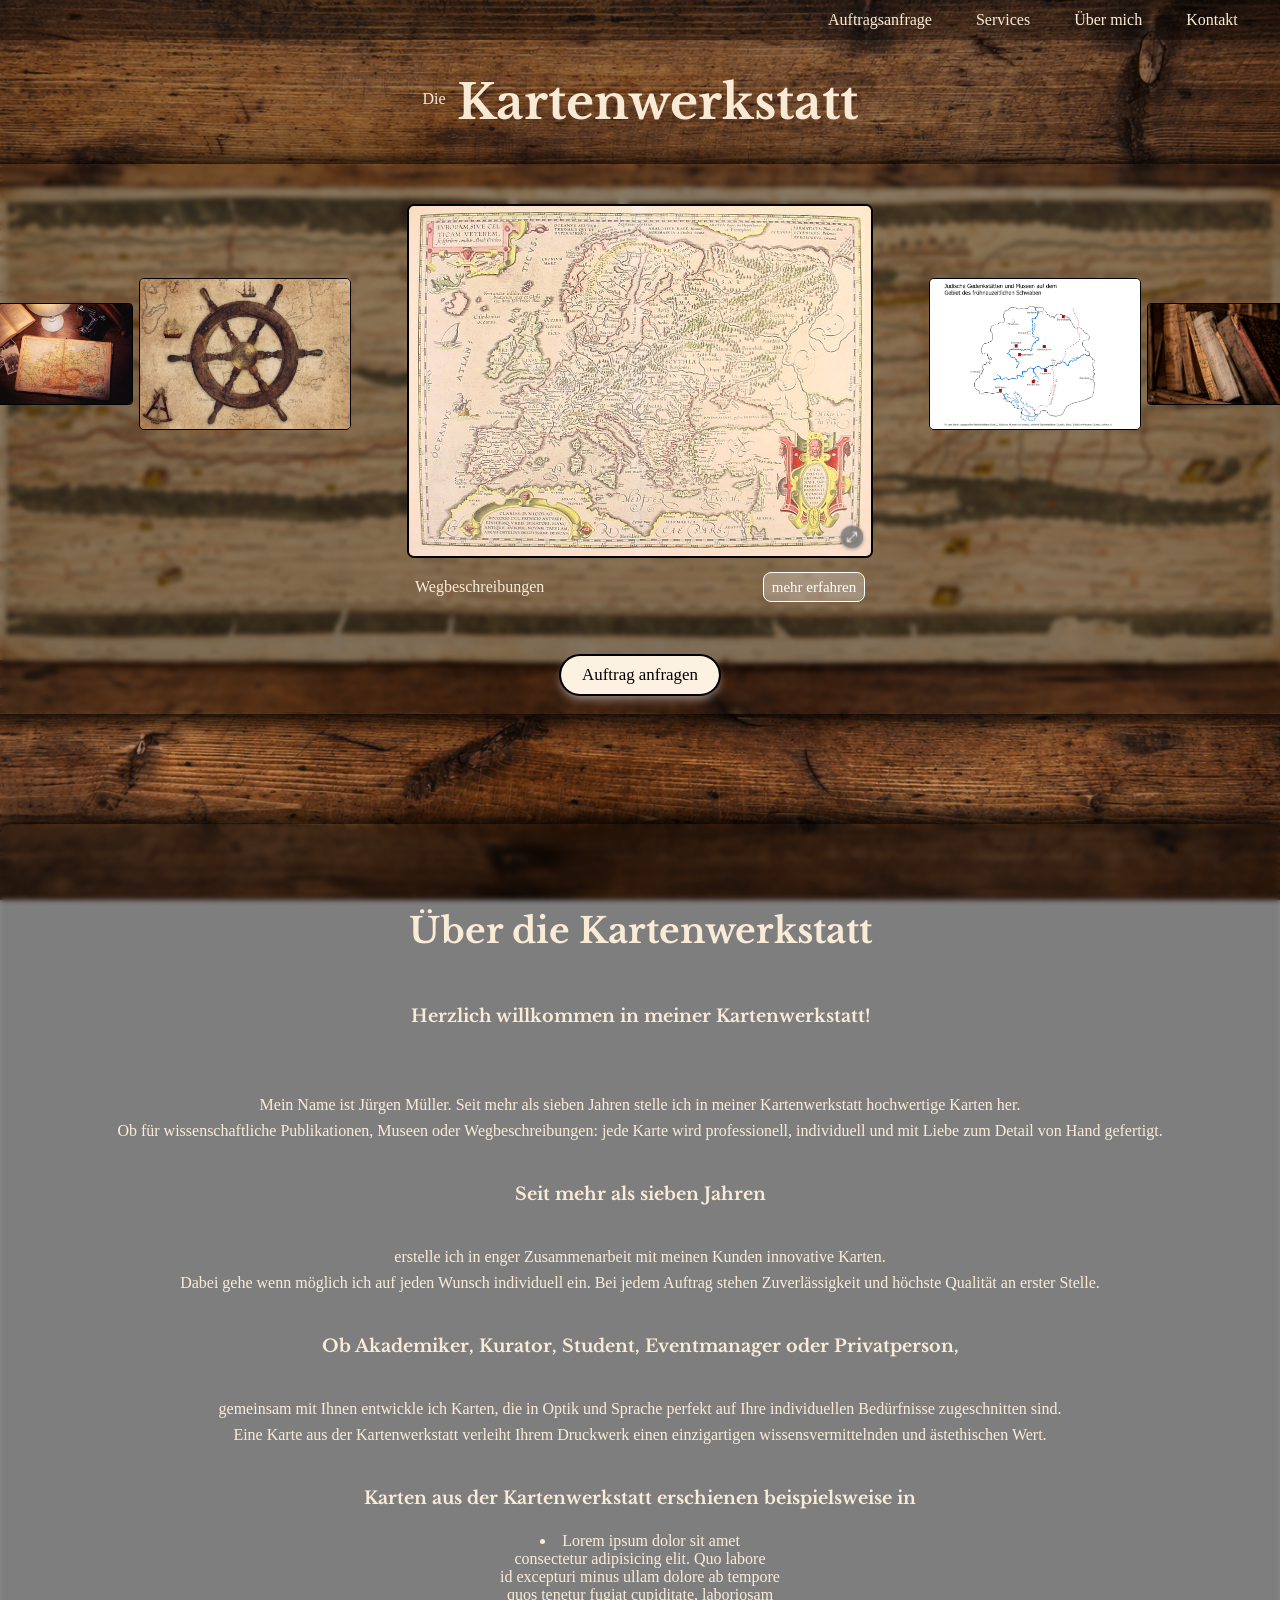
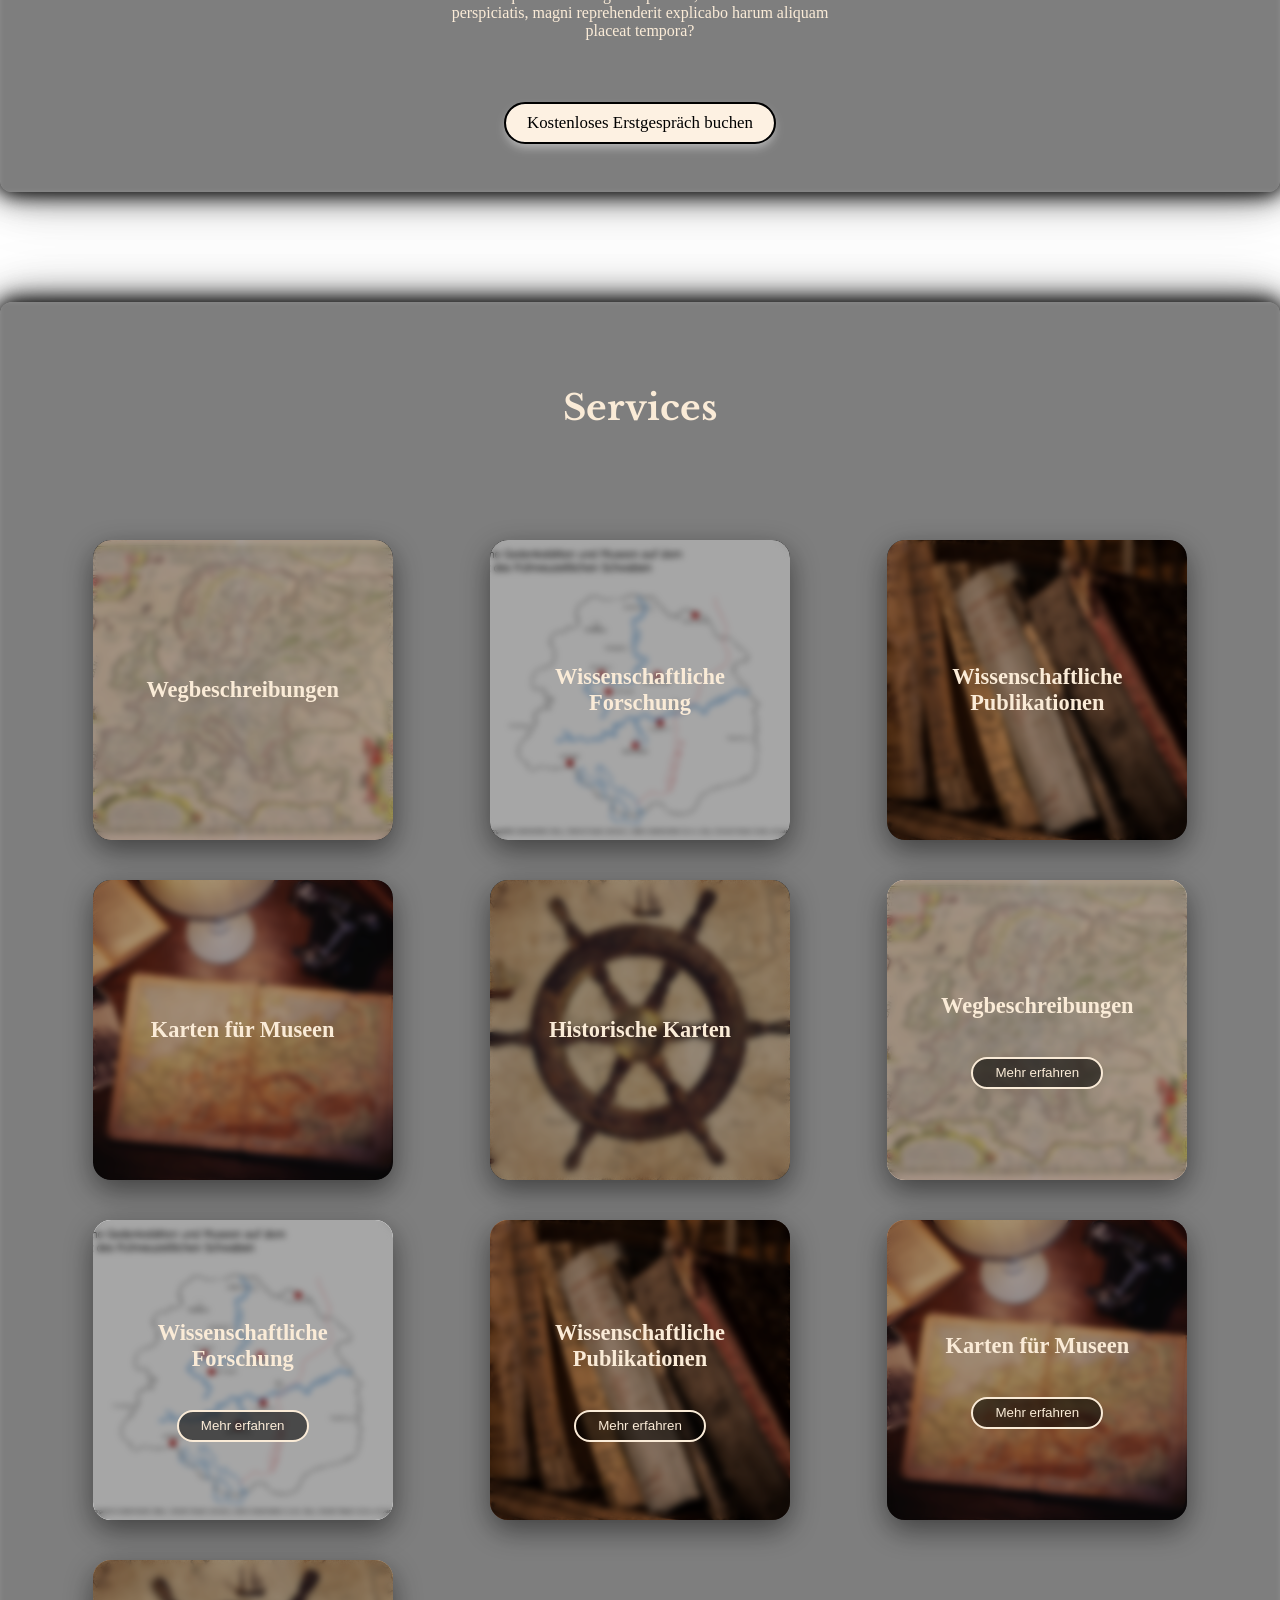
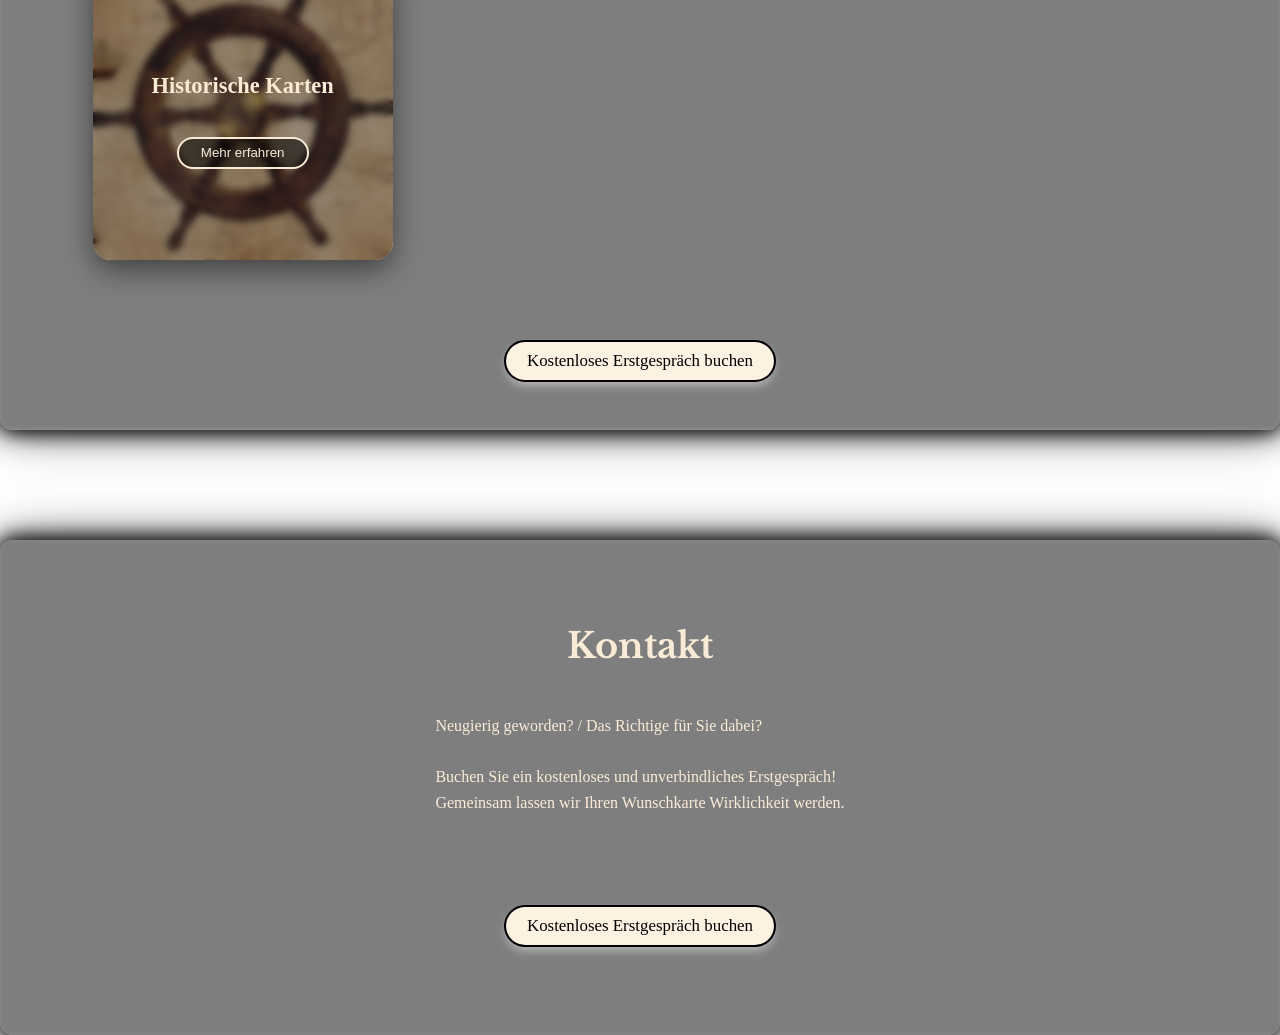
==== index.html @ a689673c "initial commit" ====
<!DOCTYPE html>
<html lang="en">

<head>
    <meta charset="UTF-8">
    <meta name="viewport" content="width=device-width, initial-scale=1.0">
    <title>Die Kartenwerkstatt</title>

    <link rel="stylesheet" href="style.css">
    <link rel="stylesheet" href="css_files/success_alert.css">
    <link rel="stylesheet" href="css_files/carousel.css">
    <link rel="stylesheet" href="css_files/img-fullscreen.css">
    <link rel="stylesheet" href="css_files/form.css">
    <link rel="stylesheet" href="css_files/about-me.css">
    <link rel="stylesheet" href="css_files/services.css">
    <link rel="stylesheet" href="css_files/contact.css">
    <link rel="stylesheet" href="css_files/general-styles.css">
    <script src="script.js" defer></script>
    <script src="js-files/form.js" defer></script>
    <script src="js-files/include.js" defer></script>
    <script src="js-files/carousel.js" defer></script>

</head>

<body>
    <nav id="navBar" class="main-nav">
        <ul class="nav-list">
            <li class="nav-item"><a onclick="showForm()" href="#">Auftragsanfrage</a></li>
            <li class="nav-item"><a href="#">Services</a></li>
            <li class="nav-item"><a href="#">Über mich</a></li>
            <li class="nav-item"><a href="#">Kontakt</a></li>
        </ul>
    </nav>

    <div class="header-div">
        <div class="die-div">
            Die
        </div>
        <h1>Kartenwerkstatt</h1>
    </div>

    <div class="carousel">
        <div class="carousel-slide-outer">
            <div class="carousel-shadow-layer"></div>
            <div class="carousel-slide-btn-div">
                <button class="carousel-btn left" aria-label="Vorheriger Slide">
                    <svg width="24" height="24" viewBox="0 0 24 24" fill="none" xmlns="http://www.w3.org/2000/svg">
                        <path d="M15 18L9 12L15 6" stroke="currentColor" stroke-width="2" stroke-linecap="round"
                            stroke-linejoin="round" />
                    </svg>
                </button>
                <div class="carousel-slide-small">
                    <img class="carousel-slide-small-img-outer" src="" alt="">
                </div>
                <div class="carousel-slide-small">
                    <img class="carousel-slide-small-img-inner" src="" alt="">
                </div>
                <div class="carousel-slide">
                    <div id="slideImgDiv" class="image-div">
                        <button onclick="loadFullscreen()" class="carousel-btn zoom-btn">
                            <svg width="22" height="22" viewBox="0 0 24 24" fill="none"
                                xmlns="http://www.w3.org/2000/svg">
                                <!-- Pfeil oben rechts -->
                                <path d="M14 3h7v7M21 3l-8 8" stroke="currentColor" stroke-width="2"
                                    stroke-linecap="round" stroke-linejoin="round" />

                                <!-- Pfeil unten links -->
                                <path d="M10 21H3v-7M3 21l8-8" stroke="currentColor" stroke-width="2"
                                    stroke-linecap="round" stroke-linejoin="round" />
                            </svg>
                        </button>
                        <img class="slide-img" src="img/karten_imgs/wegbeschreibungen.jpg" alt="">
                    </div>
                    <div class="slide-txt-div">
                        <p class="slide-txt">Karten für wissenschaftliche Publikationen</p>
                        <button class="slide-txt-btn">mehr erfahren</button>
                    </div>

                </div>
                <div class="carousel-slide-small">
                    <img class="carousel-slide-small-img-inner" src="" alt="">
                </div>
                <div class="carousel-slide-small">
                    <img class="carousel-slide-small-img-outer" src="" alt="">
                </div>
                <button class="carousel-btn right" aria-label="Nächster Slide">
                    <svg width="24" height="24" viewBox="0 0 24 24" fill="none" xmlns="http://www.w3.org/2000/svg">
                        <path d="M9 6L15 12L9 18" stroke="currentColor" stroke-width="2" stroke-linecap="round"
                            stroke-linejoin="round" />
                    </svg>
                </button>
            </div>
            <button onclick="showForm()" class="cta-btn cta-btn-carousel">Auftrag anfragen</button>
        </div>

        <div class="carousel-slide-outer d-none">
            <div class="carousel-slide d-none">
                <div class="image-div">
                    <img class="slide-img" src="" alt="">
                </div>
                <p class="slide-txt">Karten für wissenschaftliche Publikationen</p>
            </div>
        </div>

        <div class="carousel-slide-outer d-none">
            <div class="carousel-slide d-none">
                <div class="image-div">
                    <img class="slide-img" src="" alt="">
                </div>
                <p class="slide-txt">Karten für wissenschaftliche Publikationen</p>
            </div>
        </div>

    </div>



    <div id="fullscreemImgDivOuter" class="fullscreen-img-div-outer d-none">

        <div class="fullscreen-img-div-inner">
            <button onclick="closeFullscreen()" class="carousel-btn close-btn" aria-label="Vollansicht schließen">
                <svg width="20" height="20" viewBox="0 0 24 24" fill="none" xmlns="http://www.w3.org/2000/svg">
                    <path d="M6 6L18 18" stroke="currentColor" stroke-width="2" stroke-linecap="round"
                        stroke-linejoin="round" />
                    <path d="M18 6L6 18" stroke="currentColor" stroke-width="2" stroke-linecap="round"
                        stroke-linejoin="round" />
                </svg>
            </button>
            <img id="fulscreenImg" class="fullscreen-img" src="" alt="">
        </div>
    </div>






    <!-- FORMULAR MODAL -->
    <div itemid="formOverlay" class="form-overlay" id="formOverlay" aria-hidden="true">
        <div id="formModal" class="form-modal" role="dialog" aria-modal="true">
            <!-- FORM -->
            <div id="formContent" class="form-content">
                <button onclick="hideForm()" class="form-close" aria-label="Formular schließen">×</button>

                <h2>Kostenloses Erstgespräch</h2>
                <p>Beschreiben Sie kurz Ihr Projekt – ich melde mich zeitnah.</p>

                <!-- <form https://formspree.io/f/mbdgwwwo" method="POST"> -->
                <form id="contactForm" action="https://formspree.io/f/mbdgwwwo" method="POST">

                    <!-- Formspree Meta -->
                    <input type="hidden" name="_subject" value="Neue Anfrage – Kartenprojekt">
                    <input type="hidden" name="_template" value="table">
                    <input type="hidden" name="_gotcha" style="display:none">
                    <!-- Success Formular wen das Übermitteln der Daten geklappt hat -->
                    <input type="hidden" value="https://deinedomain.de/danke.html">

                    <fieldset class="form-group">
                        <legend>Die Karte soll...</legend>

                        <label class="check-option">
                            <input type="checkbox" name="kartenart[]" value="Für Druckwerk">
                            <span class="custom-check"></span>
                            in einem Druckwerk erscheinen
                        </label>

                        <label class="check-option">
                            <input type="checkbox" name="kartenart[]" value="Für Online">
                            <span class="custom-check"></span>
                            digital veröffentlicht werden
                        </label>
                    </fieldset>

                    <fieldset class="form-group">
                        <legend>Benötigte Kartenelemente</legend>

                        <label class="check-option">
                            <input type="checkbox" name="benötigte_kartenelemente[]" value="Legende">
                            <span class="custom-check"></span>
                            Legende
                        </label>

                        <label class="check-option">
                            <input type="checkbox" name="benötigte_kartenelemente[]" value="Nordpfeil">
                            <span class="custom-check"></span>
                            Nordpfeil
                        </label>

                        <label class="check-option">
                            <input type="checkbox" name="benötigte_kartenelemente[]" value="Kaßstab">
                            <span class="custom-check"></span>
                            Maßstab
                        </label>

                        <label class="check-option">
                            <input type="checkbox" name="benötigte_kartenelemente[]" value="Beschriftung">
                            <span class="custom-check"></span>
                            Beschriftung
                        </label>

                        <div class="check-with-input">
                            <input type="checkbox" id="sonstiges" name="benötigte_kartenelemente[]" value="sonstiges">

                            <label for="sonstiges" class="check-option">
                                <span class="custom-check"></span>
                                etwas Anderes
                            </label>

                            <div class="conditional-input">
                                <input class="input" type="text" name="sonstiges_details"
                                    placeholder="Bitte beschreiben Sie Ihre Anforderungen…">
                            </div>
                        </div>

                    </fieldset>

                    <div class="input-group">
                        <label for="message">Projektbeschreibung</label>
                        <textarea id="message" class="txtArea" name="projektbeschreibung" rows="4"
                            placeholder="Beschreiben Sie Ihr Projekt kurz, aber präzise..."></textarea>
                    </div>

                    <div class="name-area">
                        <div class="input-group">
                            <label for="name">Name</label>
                            <input type="text" id="name" name="name" required>
                        </div>

                        <div class="input-group">
                            <label for="email">E-Mail</label>
                            <input type="email" id="email" name="email" required>
                        </div>
                    </div>


                    <div class="form-cta-div">
                        <button id="submitBtn" type="submit" class="cta-btn form-cta-btn">Anfrage senden</button>
                    </div>
                </form>
            </div>

            <!-- Success Alert -->
            <div id="successDiv" class="form-success d-none" aria-live="polite">
                <h3>Vielen Dank!</h3>
                <p class="success-alert-p">Ihre Anfrage wurde erfolgreich versendet. Ich melde mich zeitnah bei Ihnen.
                </p>
                <button onclick="closeSuccessAlert()" class="service-btn success-alert-service-btn">Schließen</button>
            </div>

            <!-- Duplcation Submit Alert -->
            <div id="duplicateConfirmOuter" class="form-alert-outer d-none">
                <div id="duplicateConfirm" class="form-success form-alert" role="dialog" aria-modal="true">
                    <p class="success-alert-p">Diese Anfrage wurde bereits gesendet. Wirklich erneut senden?</p>
                    <div class="alert-btn-div">
                        <button class="service-btn" id="confirmYes">Ja</button>
                        <button class="service-btn" id="confirmNo">Abbrechen</button>
                    </div>
                </div>
            </div>
        </div>
    </div>









    <!-- über mich -->
    <div id="aboutMe"></div>



    <!-- Services -->
    <div id="services"></div>



    <!-- Kontakt -->
    <div id="contact"></div>







</body>

</html>
---- style.css ----
@import url('https://fonts.googleapis.com/css2?family=Libre+Baskerville:ital,wght@0,400..700;1,400..700&display=swap');


body {
    /* font-family: "Libre Baskerville"; */
    /*display: flex;
    flex-direction: column;
    align-items: center;
    justify-content: center;*/
    height: 100vh;
    padding-top: 40px;
    /* Wegen der Navbar */
    background-image: url('img/bgr_img.png');
    background-repeat: no-repeat;
    background-size: cover;
    background-position: center 26%;
    background-attachment: fixed;
    /* Damit das Hintergrundbild nicht mitscrollt 
    /*font-family: 'zabars', Arial, Helvetica, sans-serif;*/
    /* Zabars ist die Wunschschrift; falls diese nicht geladen werden kann, wird Arial geladen; falls auch das nicht klappt, wird Helvetica geladen; und falls auch das nicht klappt, wird einfach eine Sreifenloe Schrift genommen*/
    margin: 0;
    /* Der Body hat immer eine standart-margin von 8px oder so. Deshalb muss man nochmal extra die margin auf 0 setzen. */

    /* backdrop-filter: blur(1px) brightness(0.7); */
}




h1 {
    font-family: "Libre Baskerville";
    font-size: 3em;
}

h2 {
    font-family: "Libre Baskerville";
    font-size: 2.2em;
}

h4 {
    font-family: "Libre Baskerville";
    font-size: 1.1em;
    /* margin-left: 100px; */
}

p {
    line-height: 1.6em;
}




.main-nav a {
    all: unset;
    cursor: pointer;
    display: inline-block;
    padding: 4px 12px;

    white-space: nowrap;

    border: 2px solid transparent;
    border-radius: 100px;
    transition:
        border-color 0.25s ease,
        background-color 0.25s ease,
        transform 0.15s ease;
}

.main-nav a:focus-visible {
    outline: 2px solid currentColor;
    outline-offset: 4px;
}

.main-nav {
    margin: 0;
    padding: 0;
    height: 40px;
    background-color: rgba(0, 0, 0, 0.51);

    position: fixed;
    z-index: 1000 !important;
    width: 100vw;
    top: 0;

    display: flex;
    justify-content: flex-end;
    align-items: center;
    transition: background-color 0.3s ease, backdrop-filter 0.3s ease, box-shadow 0.3s ease;
    /* padding-right: 16px; */
}

.main-nav ul {
    list-style: none;
    /* Punkte weg */
    margin: 0;
    /* padding: 0; */
}

.main-nav li {
    margin: 0;
    padding: 0;
}

.nav-list {
    position: absolute;
    right: 0px;
    display: flex;
    justify-content: space-around;
    align-items: center;
    width: 50vw;
    /*background-color: antiquewhite;*/
    color: antiquewhite;
    height: 38px;
    width: 420px;
    gap: 16px;
    padding-right: 46px;
    /* Damit die nav list nicht am rechten Rand hängt oder gar darüber hinausläuft */
}

.nav-item {
    /*width: 100px;*/
    display: flex;
    justify-content: center;
    align-items: center;
    height: 24px;
    /*  border-radius: 100px;
    border: 2px solid #00000000; */
}

/*
.nav-item:hover {
    border: 2px solid antiquewhite;
    cursor: pointer;
}*/

.main-nav a:hover {
    border-color: antiquewhite;
    background-color: #1a1a1a66;
    /* transform: translateY(-1px);*/
}

/* Zustand wenn gescrollt */
.scrolled {
    background-color: rgba(0, 0, 0, 0.8);
    /* undurchsichtig */
    backdrop-filter: blur(10px);
    box-shadow: 0 10px 25px rgba(0, 0, 0, 0.5);
}



.header-div {
    display: flex;
    justify-content: center;
    align-items: center;
    /*background-color: rgba(0, 0, 0, 0.31); */
    color: antiquewhite;

    background: linear-gradient(to bottom,
            rgba(0, 0, 0, 0.31) calc(100% - 24px),
            rgba(0, 0, 0, 0));
}

.die-div {
    margin-right: 11px;
    margin-bottom: 7px;
}
---- css_files/success_alert.css ----
[hidden] {
    display: none !important;
}

.form-success {
    position: absolute;
    display: flex;
    flex-direction: column;
    align-items: center;
    background: rgba(0, 0, 0, 0.85);
    color: antiquewhite;
    padding: 40px;
    max-width: 480px;
    width: 90%;
    border-radius: 16px;
    box-shadow: 0 20px 60px rgba(0, 0, 0, 0.8);
    overflow-y: auto;
    overflow-x: hidden;
    max-height: 80vh;
    z-index: 50000 !important;
    bottom: 40vh;
}

.success-alert-p {
    text-align: center;
}

.form-content,
.form-success {
    transition: opacity 0.3s ease;
}

.success-alert-service-btn {
     color: antiquewhite;
    border: 2px solid antiquewhite;
}

.success-alert-service-btn:hover {
    color: #fbf5ec !important;
    border: 2px solid #fbf5ec;
    outline: 1px solid rgba(255, 255, 255, 0.5);  /* Dies macht eine zweite äußere Border um die innere Border herum */
    outline-offset: 2px; /* Das offset sorgt fafür, dass zwischen der inneren Border und der äußeren Border ein Abstand von in diesem Fall 2 pixeln ist */
}

.form-alert {
    background: rgb(241 27 27);
}

.alert-btn-div {
    width: 100%;
    margin-top: 40px;
    display: flex;
    justify-content: space-around;
    align-items: center;
}

.form-alert-outer {
    position: absolute;
    z-index: 10000 !important;
    top: 0;
    bottom: 0;
    left: 0;
    right: 0;
    /* background-color: brown; */
    background-color: rgba(0, 0, 0, 0.85);
    display: flex;
    justify-content: center;
    align-items: center;
}
---- css_files/carousel.css ----
.carousel {
    display: flex;
    justify-content: center;
    flex-direction: column;
    align-items: center;
}

.carousel-slide-outer {
    /* background-color: #e0dcd8; */
    /* background-color: rgba(224, 220, 216, 0.6); */
    /* background-color: rgba(0, 0, 0, 0.35); */
    /*backdrop-filter: blur(2.5px) brightness(0.9); */
    border-radius: 16px;
    /* height: 390px;
    width: 400px; */
    height: 550px;
    /*width: 850px;*/
    width: 1400px;
    display: flex;
    justify-content: space-around;
    align-items: center;
    flex-direction: column;

    border-radius: 12px;
    position: relative; /* Weil der carousel-shadow-layer sonst alles durcheinander wirft */ 


}



.carousel-shadow-layer {
    position: absolute;
    inset: 0;
    border-radius: 12px;
  /*  pointer-events: none;  */ 
    background-color: rgba(0, 0, 0, 0.35);
    backdrop-filter: blur(2.5px) brightness(0.9);
     height: 550px;
    /*width: 850px;*/
    width: 1400px;

    box-shadow:
        /*    0px 0px 19px rgba(0, 0, 0, 0.95),  /* oder 0.35 */
        /*   0px 0px 30px rgba(0, 0, 0, 0.15); */

        0px 0px 19px rgba(0, 0, 0, 1),
        0px 0px 30px rgba(0, 0, 0, 0.75),
        0px 0px 50px rgba(0, 0, 0, 0.35),
        0px 0px 70px rgba(0, 0, 0, 0.15);

    transition:
        box-shadow 0.35s ease,
        transform 0.2s ease;
}

/*.carousel-slide-outer:hover { */ 
.carousel-shadow-layer:hover {
    box-shadow:
        /*  0px 0px 19px rgba(0, 0, 0, 1),
        0px 0px 30px rgba(0, 0, 0, 0.75),
        0px 0px 50px rgba(0, 0, 0, 0.35);  */

        0px 0px 19px rgba(0, 0, 0, 1),
        0px 0px 26px rgba(0, 0, 0, 0.85),
        0px 0px 42px rgba(0, 0, 0, 0.55),
        0px 0px 70px rgba(0, 0, 0, 0.35);
}

.carousel-slide-btn-div {
    position: absolute;
    top: 40px;
    /* background-color: blueviolet; */
    min-height: 250px;
    /*width: 400px; 800px */
    width: 1400px;
    display: flex;
    justify-content: space-around;
    align-items: center;
}

.carousel-slide {
    /* background-color: aquamarine; */
    height: 300px;
    width: 700px;
    display: flex;
    flex-direction: column;
    align-items: center;
    border-radius: 10px;
}

.image-div {
    background-color: none;
    position: relative;
    /* 🔥 Das ist der entscheidende Punkt */
    display: inline-block;
    /* passt sich der Bildgröße an */
}

.slide-img {
    border: 2px solid black;
    border-radius: 7px;
    height: 350px;
    width: auto;
    display: block;
    /* um den fullscreen-button so platzieren zu können, dass er immer rechts unten sitzt, unabhängig von den maßen des bildes */
}

.slide-txt-div {
    width: 450px;
    display: flex;
    justify-content: space-between;
    align-items: center;

}

.slide-txt {
    /*  background-color: aqua; */
    display: display;
    color: antiquewhite;
}

.slide-txt-btn {
    all: unset;
    cursor: pointer;
    background-color: rgba(255, 255, 255, 0.28);
    color: white;
    width: 100px;
    height: 28px;
    border-radius: 8px;
    display: flex;
    justify-content: center;
    align-items: center;
    font-size: 15px;
    border: 0.3px solid white;

    transition:
        background-color 0.25s ease,
        /* outline 0.25s ease, */
        box-shadow 0.25s ease,
        transform 0.15s ease;
}

.slide-txt-btn:hover {
    outline: 0.5px solid white;
    background-color: rgba(248, 225, 225, 0.518);
}

.carousel-slide-small {
    height: 150px;
    width: 200px;
    /* background-color: grey; */
    display: flex;
    justify-content: center;
    align-items: center;
}

.carousel-slide-small-img-inner {
    height: 150px;
    width: 210px;
    border-radius: 5px;
    border: 1px solid black;
    /* width: auto;
    max-width: 210px; */
    object-fit: cover;
    /* contain: Bild belibt komplett sichtbar; cover: bild wird beschnitten */
}

.carousel-slide-small-img-outer {
    border-radius: 4px;
    border: 1px solid black;
    height: 100px;
    width: 144px;
    /* width: auto; */
    object-fit: cover;
}



.carousel-btn {
    /*
    all: unset;
    cursor: pointer;

    width: 40px;
    height: 40px;
    border-radius: 50%;

    display: flex;
    align-items: center;
    justify-content: center;

    color: antiquewhite;
    background-color: #1a1a1a66;

    transition:
        background-color 0.25s ease,
        transform 0.15s ease; */

    all: unset;
    cursor: pointer;

    width: 40px;
    height: 40px;

    display: flex;
    align-items: center;
    justify-content: center;

    border-radius: 50%;

    color: #f1ede7;
    /* leicht warmes Weiß */

    /* background-color: rgba(255, 255, 255, 0.18); */
    backdrop-filter: blur(2px);
    -webkit-backdrop-filter: blur(2px);

    border: 1px solid rgba(255, 255, 255, 0.35);

    box-shadow:
        0 2px 6px rgba(0, 0, 0, 0.25);

    transition:
        background-color 0.25s ease,
        box-shadow 0.25s ease,
        transform 0.15s ease;
}

.carousel-btn:hover {
    /*
    background-color: #1a1a1a99;
    transform: scale(1.05); */
    /* background-color: rgba(255, 255, 255, 0.28); */
    background-color: rgb(9 9 9 / 30%);
    box-shadow:
        0 4px 10px rgba(0, 0, 0, 0.35);
    transform: translateY(-1px);
}

.carousel-btn:active {
    /*transform: scale(0.95); */
    transform: translateY(0);
    box-shadow:
        0 2px 6px rgba(0, 0, 0, 0.25);
}

.cta-btn {
    all: unset;
    box-sizing: border-box;
    padding: 9px 21px;
    /*  height: 27px;
    width: 150px; */
    display: flex;
    justify-content: center;
    align-items: center;
    border-radius: 100px;
    font-size: 16.9px;
    /*  color: antiquewhite; */
    color: black;
    /*  background-color: rgba(0, 0, 0, 0.61); */
    background-color: rgba(253, 241, 226, 1);
    outline: 2px solid black;
    /*border: 2px solid transparent; */
    /*outline: 2px solid transparent; */
    box-shadow: 0 5.2px 10px rgba(255, 255, 255, 0.45);
    /* weißer Schatten unten um den btn herum */
    transition:
        background-color 0.45s ease,
        transform 0.15s ease,
        box-shadow 0.3s ease;

    position: absolute;
    /*bottom: 20px; */
    bottom: 50px;
}

.cta-btn:hover {
    cursor: pointer;
    outline: 2px solid antiquewhite;
    box-shadow: 0 9px 15px rgba(255, 255, 255, 0.95);
    /* stärkerer Weiß-Schein */
    /* background-color: #1a1a1a66; */
    background-color: rgba(26, 26, 26, 0.99);
    color: antiquewhite;
}

.cta-btn:disabled {
    cursor: not-allowed;
    pointer-events: none; /* Verhindert Hover & Klick */
    opacity: 0.6;         /* optional, damit er visuell deaktiviert wirkt */
    background-color: #ccc; /* optional, grauer Hintergrund */
    color: #666;            /* optional */
    box-shadow: none;       /* optional, um den Hover-Effekt zu neutralisieren */
}

.cta-btn-carousel {
    bottom: 20px;
}



/* --------Mobile Design--------- */

@media (max-width: 500px) {
    
}
---- css_files/img-fullscreen.css ----
.fullscreen-img-div-outer {
    position: absolute;
    top: 0px;
    bottom: 0px;
    left: 0px;
    right: 0px;
  /*  backdrop-filter: blur(4px) brightness(0.63);  */
     backdrop-filter: blur(8px) brightness(0.4);
    display: flex;
    justify-content: center;
    align-items: center;
}



.fullscreen-img-div-inner {
    position: absolute;
  /*  top: 10vh;
    bottom: 10vh; */
    width: auto;
    /*background-color: green;*/
    /*height: 80vh; */ 
    z-index: 1000 !important;
    /* min-width: 50vh; */
  /*  left: 5vw;
    right: 5vw; */
}

.fullscreen-img {
    height: 500px;
    width: auto;
}

.carousel-btn.zoom-btn {
    /*background-color: rgba(255, 255, 255, 0.22);*/
    /*background-color: rgb(117 117 117 / 89%);*/
    background-color: rgb(117 117 117 / 82%);
    transform: scale(0.56);
    /* damit kann man die größe des buttons dynamisch ändern */

    position: absolute;
    bottom: 0px;
    right: 0px;
}

.carousel-btn.zoom-btn:hover {
    background-color: rgb(85 85 85 / 89%);
}

.carousel-btn.close-btn {
    position: absolute;
    right: 5px;
    top: 6px;
    background-color: rgb(117 117 117 / 82%);
}

.carousel-btn.close-btn:hover {
    background-color: rgb(85 85 85 / 89%);
}
---- css_files/form.css ----
.form-overlay {
    position: fixed;
    inset: 0;
    background: rgba(0, 0, 0, 0.6);
    backdrop-filter: blur(6px);
    display: flex;
    justify-content: center;
    align-items: center;

    opacity: 0;
    pointer-events: none;
    /* opacity: 1;
    pointer-events: auto; */
    transition: opacity 0.3s ease;
    z-index: 9999;
}

.form-overlay.active {
    opacity: 1;
    pointer-events: auto;
}






.form-modal {
    background: rgba(0, 0, 0, 0.85);
    color: antiquewhite;
    padding: 40px;
    max-width: 480px;
    width: 90%;
    border-radius: 16px;
    box-shadow: 0 20px 60px rgba(0, 0, 0, 0.8);

    overflow-y: auto;
    /* vertikales Scrollen erlauben */
    overflow-x: hidden;
    /* horizontales Scrollen verhindern */
     max-height: 80vh;   /* <-- Da ohne Höhenbegrenzung kein Scrollen möglich ist */ 
}

.form-close {
    position: absolute;
    top: 16px;
    right: 16px;
    background: none;
    border: none;
    color: antiquewhite;
    font-size: 28px;
    cursor: pointer;
}




/* Scrollbar selbst (Breite) */
.form-modal::-webkit-scrollbar {
    width: 8px;          /* Breite der vertikalen Scrollbar */
    height: 8px;         /* Breite der horizontalen Scrollbar, falls nötig */
}

/* Scrollbar Track (Hintergrund) */
.form-modal::-webkit-scrollbar-track {
    background: rgba(255, 255, 255, 0.1); /* leicht transparent */
    border-radius: 4px;
}

/* Scrollbar Thumb (der bewegliche Balken) */
.form-modal::-webkit-scrollbar-thumb {
    background: rgba(255, 255, 255, 0.4); /* weißlich, leicht transparent */
    border-radius: 4px;
    transition: background 0.2s ease;
}

/* Hover-Effekt auf dem Thumb */
.form-modal::-webkit-scrollbar-thumb:hover {
    background: rgba(255, 255, 255, 0.7);
}





.form-group {
    border: none;
    padding: 0;
    margin-bottom: 32px;
    display: flex;
    justify-content: center;
    /* align-items: center; */
    flex-direction: column;
}

.form-group legend {
    font-size: 1.1rem;
    margin-bottom: 16px;
    color: antiquewhite;
}

/* Klickbare Zeile */
.check-option {
    display: flex;
    align-items: center;
    gap: 14px;
    margin-bottom: 12px;
    cursor: pointer;
    font-size: 1rem;
    color: antiquewhite;
    margin-left: 45px;
}

/* echtes Checkbox-Input verstecken */
.check-option input {
    display: none;
}

/* Kreis */
.custom-check {
    width: 18px;
    height: 18px;
    border-radius: 50%;
    border: 2px solid antiquewhite;
    position: relative;
    transition: all 0.2s ease;
}

/* Punkt bei Auswahl */
.check-option input:checked+.custom-check::after {
    content: "";
    position: absolute;
    inset: 4px;
    background: antiquewhite;
    border-radius: 50%;
}

/* Hover-Effekt */
.check-option:hover .custom-check {
    box-shadow: 0 0 0 4px rgba(255, 255, 255, 0.15);
}


.conditional-input {
    max-height: 0;
    overflow: hidden;
    margin-left: 70px;

    opacity: 0;
    transform: translateY(-6px);

    transition:
        max-height 0.35s ease,
        opacity 0.25s ease,
        transform 0.25s ease;
}


.check-with-input .conditional-input {
    max-height: 100px;
    overflow: hidden;
    opacity: 0;
    transition: all 0.3s ease;
}

/*.check-with-input input[type="checkbox"]:checked~.conditional-input {
    max-height: 100px;
    opacity: 1;
    /*margin-top: 10px;*/
/*
} */

.check-with-input input[type="checkbox"]:checked~.conditional-input {
    max-height: 120px;
    /* realistische Höhe */
    opacity: 1;
    transform: translateY(0);
}

.check-with-input input[type="checkbox"] {
    position: absolute;
    opacity: 0;
    pointer-events: none;
}

.check-option {
    display: inline-flex;
    align-items: center;
    gap: 12px;

    font-size: 1rem;
    color: antiquewhite;
    cursor: pointer;
}

.custom-check {
    width: 18px;
    height: 18px;
    border-radius: 50%;

    border: 2px solid antiquewhite;
    display: inline-flex;
    align-items: center;
    justify-content: center;

    transition: all 0.25s ease;
}


.check-with-input input[type="checkbox"]:checked+label .custom-check::after {
    /*background-color: antiquewhite;
  box-shadow: 0 0 0 4px rgba(250,235,215,0.25); */
    content: "";
    position: absolute;
    inset: 4px;
    background: antiquewhite;
    border-radius: 50%;
}

/*
.check-option:hover .custom-check {
  box-shadow: 0 0 0 3px rgba(250,235,215,0.15);
} */




.input {
    min-height: 22.5px;
    min-width: 250px;
    border-radius: 8px;
}

.txtArea {
    border-radius: 8px;
    /*min-width: 400px; */
    min-height: 100px;
}

/*
.name-area {
    display: flex;
    flex-direction: column;
} */

.name-area {
    display: flex;
    flex-direction: column; /* oder row, wenn nebeneinander */
    gap: 16px; /* Abstand zwischen den Feldern */
    margin-top: 30px;
}

.input-group {
    display: flex;
    flex-direction: column; /* Label über Input */
}

.input-group input {
    width: 100%; /* Input füllt die Gruppe */
    padding: 8px 12px;
    border-radius: 6px;
    border: 1px solid #ccc;
    box-sizing: border-box;
}

.input-group label {
    margin-bottom: 4px;
    font-weight: 500;
    color: antiquewhite; 
}

.input-group textarea {
    width: 100%;
    padding: 8px 12px;
    border-radius: 6px;
    border: 1px solid #ccc;
    /*background-color: rgba(255,255,255,0.05); /* leicht transparent */
   /* color: antiquewhite; */
    resize: vertical; /* Nutzer kann nur die Höhe ändern */
    box-sizing: border-box;
    font-family: inherit;
}



.form-cta-div {
    width: 100%;
    display: flex;
    justify-content: center;
    align-items: center;
    margin-top: 50px;
}

.form-cta-btn {
      position: static !important; /* um position: absolute zu überschreiben */
      background-color: white;
}
---- css_files/about-me.css ----
.about-div-outer {
    /* top: 0px;
    bottom: 0px;
    left: 0px;
    right: 0px; */
    /*height: 100vh; */
    margin-top: 110px;
 /*   padding-top: 12px; */
    /* width: 100vw; */
 /*   background-image: url('../img/bgr_img_table_blanco.jpeg');
    background-repeat: no-repeat;
    background-size: cover;
    background-position: center 26%;
    background-attachment: fixed;  */
    /* Damit das Hintergrundbild nicht mitscrollt */

   /* background-color: blue; */
}

.about-div-inner {
    min-height: 100vh;
    margin-top: 30px;
    padding-top: 55px;
    border-radius: 12px;
    background-color: rgba(0, 0, 0, 0.45);
    backdrop-filter: blur(2.5px) brightness(0.9);
    color: antiquewhite;
    display: flex;
    justify-content: center;
    flex-direction: column;
    align-items: center;

    box-shadow:
        /*    0px 0px 19px rgba(0, 0, 0, 0.95),  /* oder 0.35 */
        /*   0px 0px 30px rgba(0, 0, 0, 0.15); */

        0px 0px 19px rgba(0, 0, 0, 1),
        0px 0px 30px rgba(0, 0, 0, 0.75),
        0px 0px 50px rgba(0, 0, 0, 0.35),
        0px 0px 70px rgba(0, 0, 0, 0.15);
  /*  background-color: aquamarine; */

}

.about-div-inner-txt {
    display: flex;
    flex-direction: column;
    align-items: center;
    margin-bottom: 120px;  /* Damit der cta-button nicht zu nah von unten heranrückt */
   /* background-color: burlywood; */ /* Das ist mmmeeeeeeegaaaa gut */
}

.about-txt {
   /* margin-left: 140px; */
   text-align: center;
}

.about-div-txt {
    color: antiquewhite;
}
---- css_files/services.css ----
.services-div-inner-txt {
    margin-bottom: 90px;
}

.services {
    display: grid;
    grid-template-columns: repeat(auto-fit, minmax(300px, 1fr));
    gap: 40px;
    justify-items: center;
    padding: 80px 40px;
    width: 90vw;
}

/* Kachel */
.service-card {
    width: 300px;
    height: 300px;
    position: relative;
    border-radius: 18px;
    overflow: hidden;
    cursor: pointer;

    background-size: cover;
    background-position: center;
    background-repeat: no-repeat;

    background-color: rgba(0, 0, 0, 0.5);
    backdrop-filter: blur(6px);
    box-shadow: 0 10px 30px rgba(0, 0, 0, 0.5);

    transition: transform 0.3s ease, box-shadow 0.3s ease;
}

.service-card:hover {
    transform: translateY(-8px);
    box-shadow: 0 18px 50px rgba(0, 0, 0, 0.7);
}

/* Hover-Bild */
.service-card::before {
    content: "";
    position: absolute;
    inset: 0;
    background-size: cover;
    background-position: center;
    opacity: 0;
    transition: opacity 0.4s ease;
}

.service-card::before {
    background-image: var(--bg);
}

/* Overlay Text */
.service-overlay {
    position: absolute;
    inset: 0;
    z-index: 2;

    display: flex;
    flex-direction: column;
    justify-content: center;
    align-items: center;
    gap: 16px;

    color: antiquewhite;
    background: rgba(0, 0, 0, 0.35);
    backdrop-filter: blur(3px);

    transition: background 0.3s ease;
}

.service-card:hover .service-overlay {
    background: rgba(0, 0, 0, 0.55);
}

/* Text */
.service-overlay h3 {
    font-size: 1.4rem;
    text-align: center;
    padding: 0 16px;
}

/* Button */
.service-btn {
    padding: 10px 22px;
    border-radius: 100px;
    border: 2px solid antiquewhite;
    /*  background: transparent; */
    background-color: rgba(0, 0, 0, 0.56);

    color: antiquewhite;
    cursor: pointer;
    transition: all 0.3s ease;

    height: 32px;
    display: flex;
    justify-content: center;
    align-items: center;
}

.service-btn:hover {
  /*  background: antiquewhite; */
    /*color: black; */

    color: rgb(253, 241, 226);
    background-color: rgba(0, 0, 0, 0.76);
}










.service-card {
    width: 300px;
    height: 300px;
    perspective: 1000px;
    /* 3D-Tiefe für Flip */
    cursor: pointer;
    /* opacity: 0.6; /* Macht die Card leicht durchsichtig, wenn sie nicht gehovert wird */
    /* Entweder, die card hat eine opacity von ca. 0.6, oder sie har ein Hintergrundbild, dann besser keine opacity */
    transition: opacity 0.4s ease;

    transition: transform 0.3s ease, box-shadow 0.3s ease;
}

/* Voll sichtbar beim Hover */
.service-card:hover {
    opacity: 1;
    background-color: rgba(0, 0, 0, 0.7);
}

.card-inner {
    width: 100%;
    height: 100%;
    position: relative;
    transition: transform 0.8s cubic-bezier(0.4, 0.2, 0.2, 1);
    transform-style: preserve-3d;
    /* wichtig für 3D-Effekt */
}

.service-card:hover .card-inner {
    transform: rotateY(180deg);
    /* Flip um die Y-Achse */
}

/* Vorderseite */
.card-front,
.card-back {
    position: absolute;
    inset: 0;
    backface-visibility: hidden;
    /* Vorder-/Rückseite nicht durchscheinend */
    border-radius: 18px;
    overflow: hidden;
}

/* Vorderseite */
.card-front {
    background-color: rgba(0, 0, 0, 0.35);
    backdrop-filter: blur(6px);
    box-shadow: 0 10px 30px rgba(0, 0, 0, 0.5);
    display: flex;
    justify-content: center;
    align-items: center;

    /* Styling für das Background-Image der Vorderseite */
    background-size: cover;
    background-position: center;
}

/* Rückseite */
.card-back {
    transform: rotateY(180deg);
    /* Bild von hinten */
    background-size: cover;
    background-position: center;

    display: flex;
    justify-content: center;
    align-items: flex-end;
    padding-bottom: 10px;
}
---- css_files/contact.css ----
.contact-div-inner {
    min-height: 40vh;;
}

.contact-p {
    margin-bottom: 100px;
}

.contact-cta-btn {
    margin-bottom: 40px;
}
---- css_files/general-styles.css ----
.d-none {
    display: none !important;
}

.show-form-overlay {
    opacity: 1;
    pointer-events: auto;
}
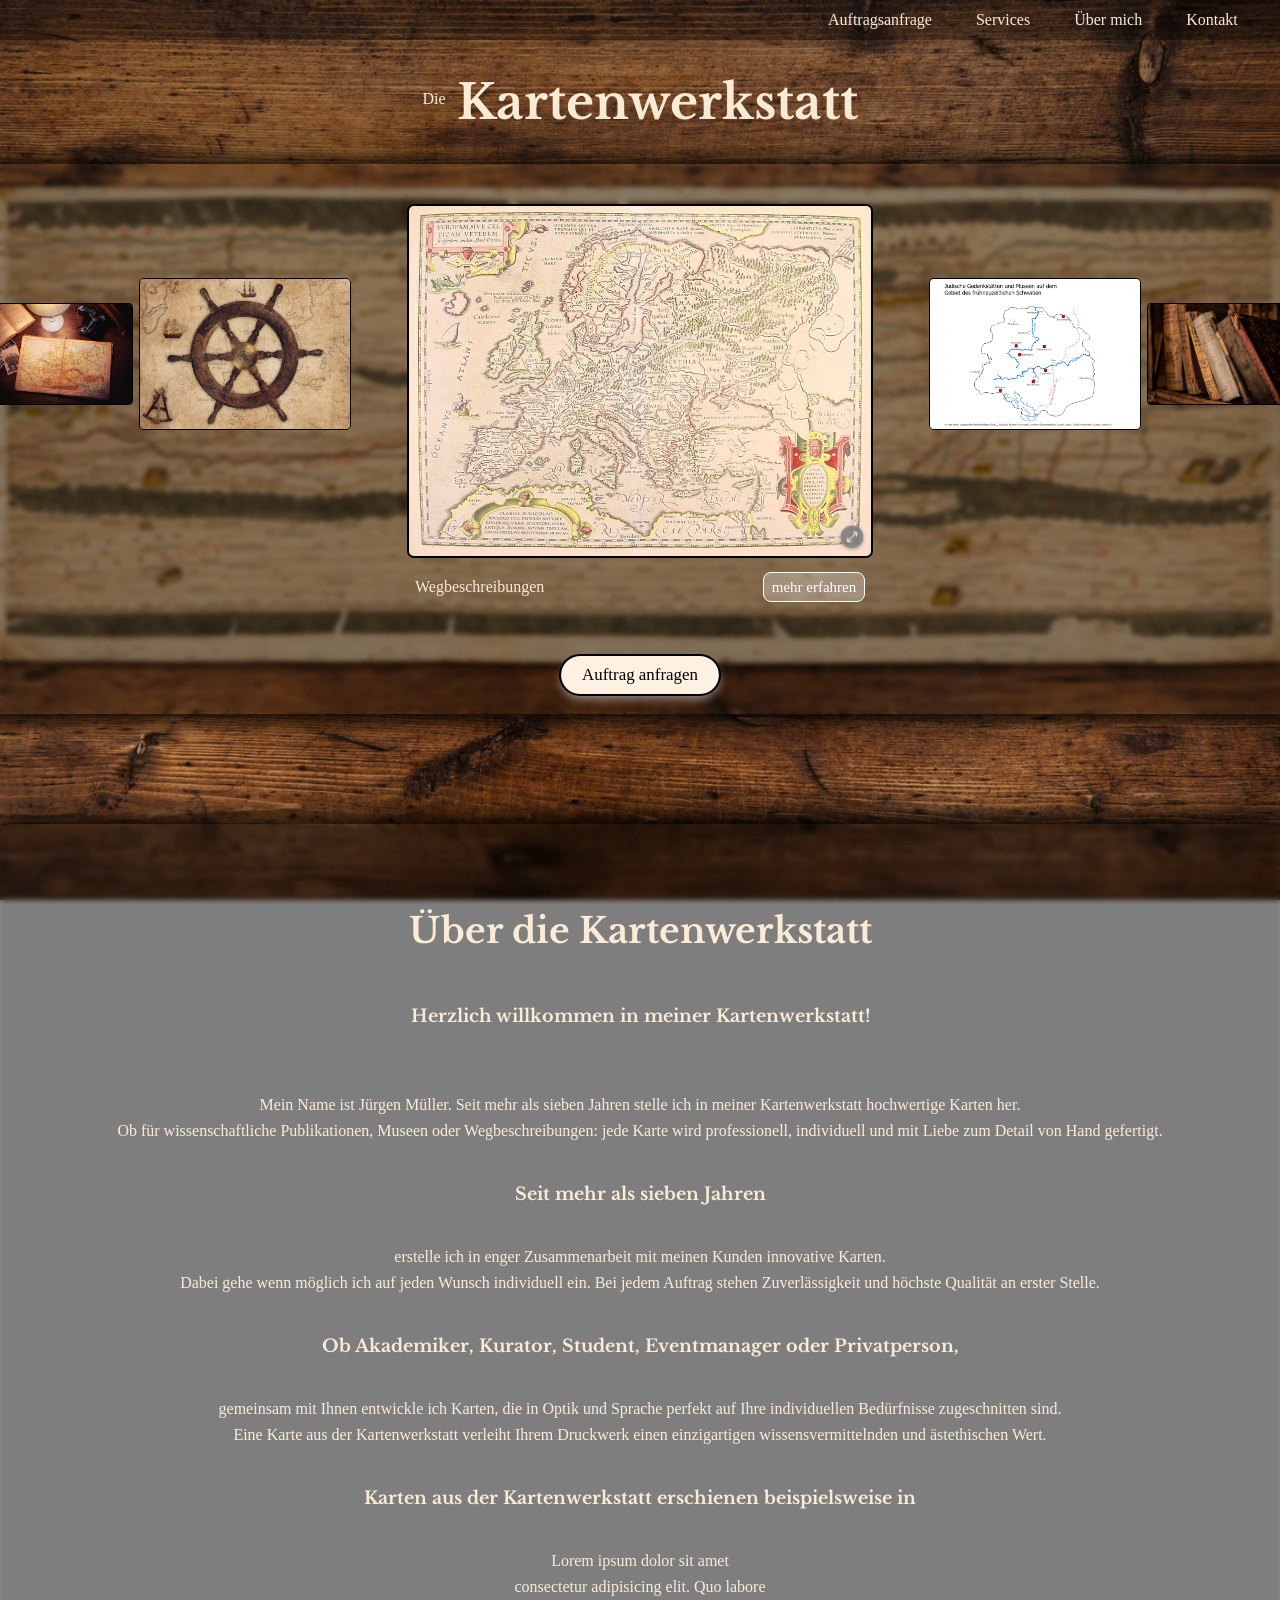
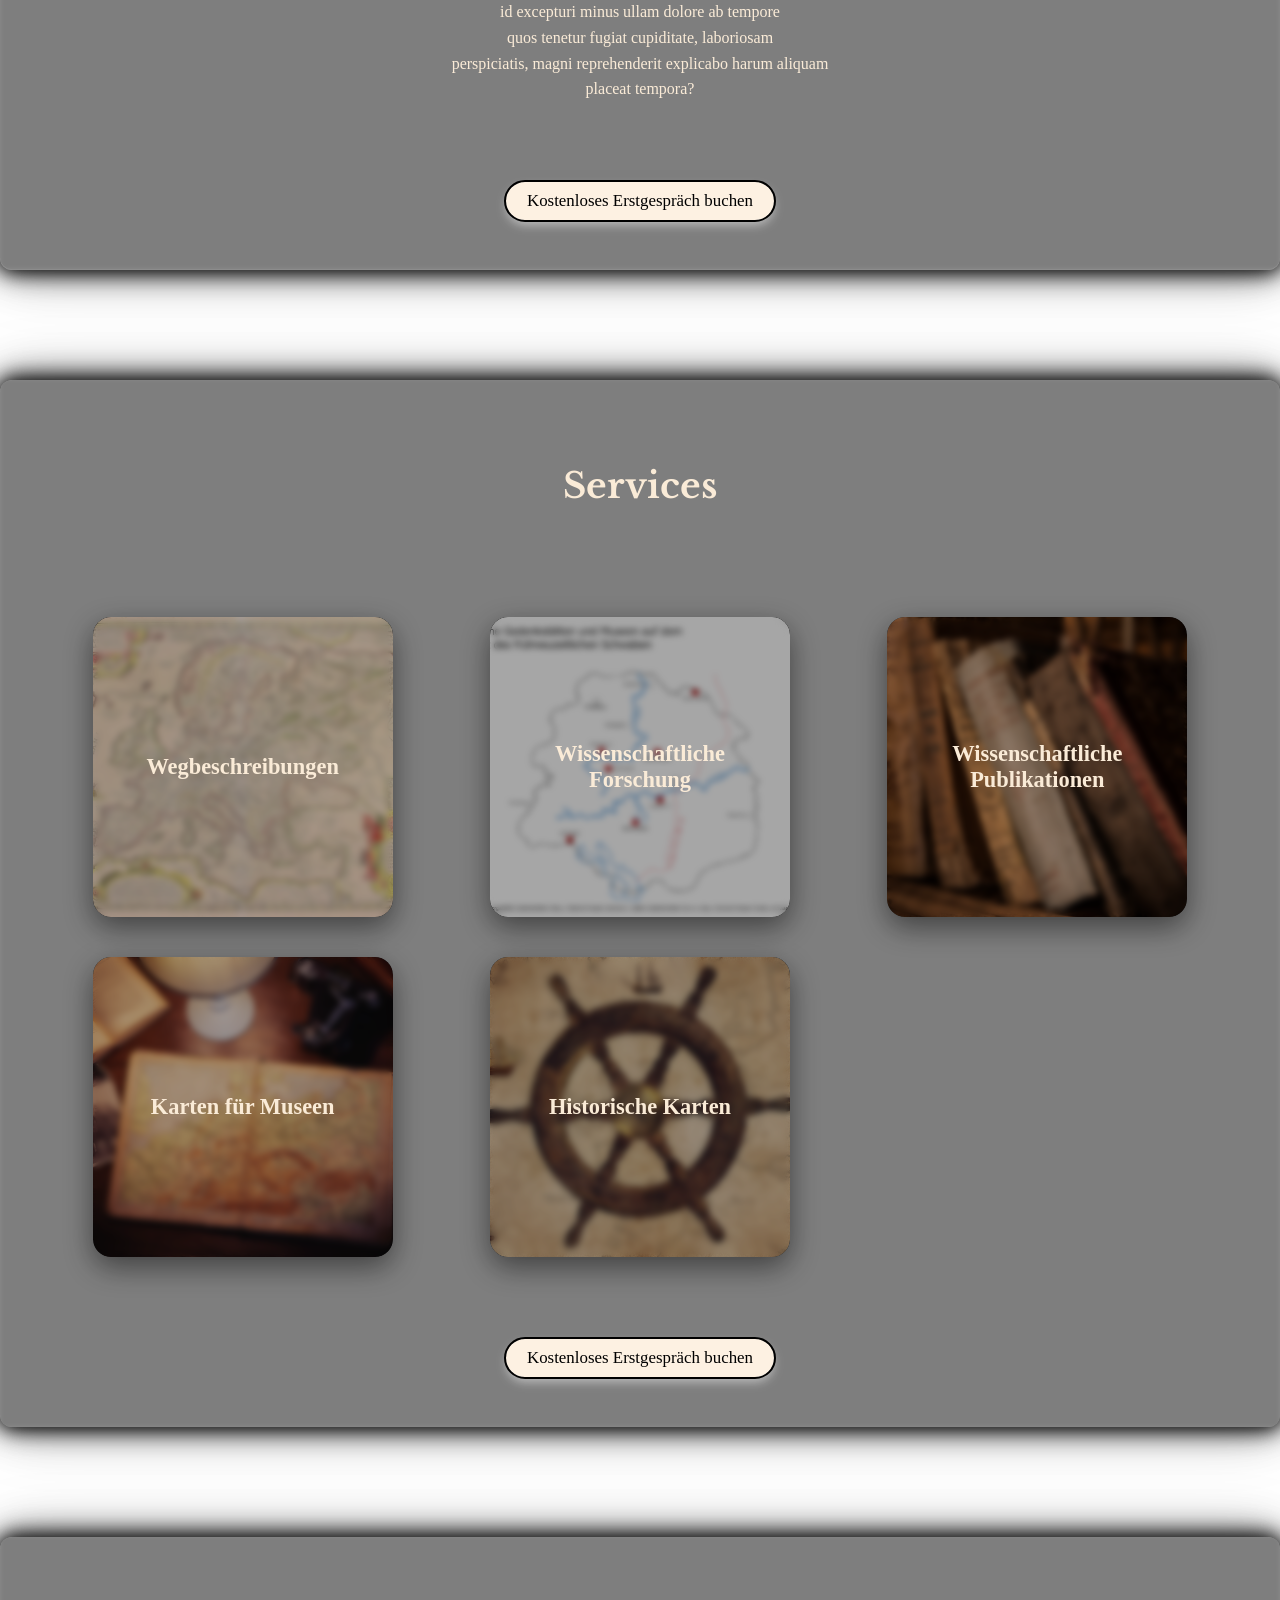
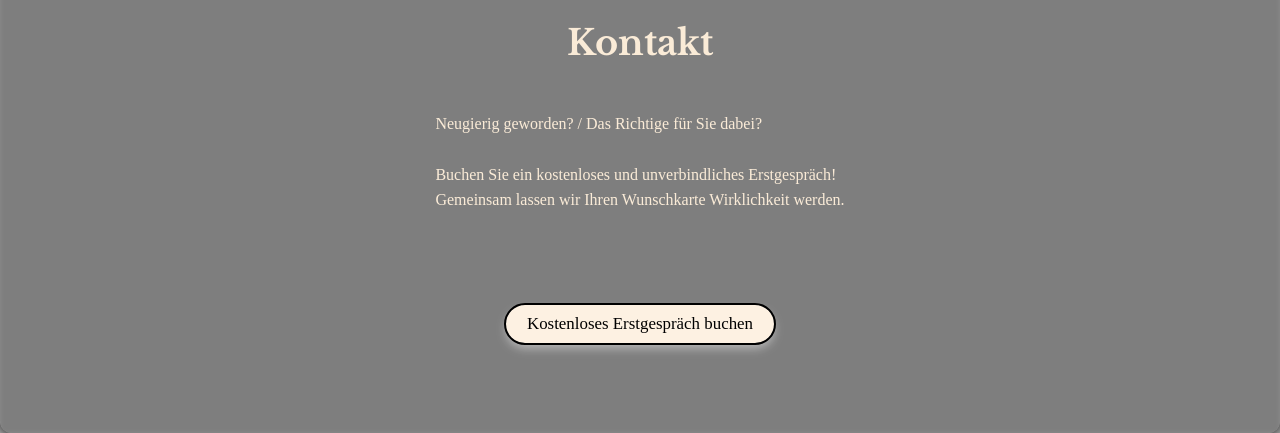
==== commit 940a4c69: "Erste Version der Kartenwerkstatt" ====
--- a/index.html
+++ b/index.html
@@ -14,25 +14,38 @@
     <link rel="stylesheet" href="css_files/about-me.css">
     <link rel="stylesheet" href="css_files/services.css">
     <link rel="stylesheet" href="css_files/contact.css">
+    <link rel="stylesheet" href="css_files/mobile_elements.css">
     <link rel="stylesheet" href="css_files/general-styles.css">
     <script src="script.js" defer></script>
     <script src="js-files/form.js" defer></script>
     <script src="js-files/include.js" defer></script>
+    <script src="js-files/mobile.js" defer></script>
+    <script src="js-files/mobile-service-detail.js" defer></script>
+    <script src="js-files/services.js" defer></script>
     <script src="js-files/carousel.js" defer></script>
 
 </head>
 
 <body>
+    <div id="menuBackdrop" class="menu-backdrop"></div>
     <nav id="navBar" class="main-nav">
-        <ul class="nav-list">
-            <li class="nav-item"><a onclick="showForm()" href="#">Auftragsanfrage</a></li>
-            <li class="nav-item"><a href="#">Services</a></li>
-            <li class="nav-item"><a href="#">Über mich</a></li>
-            <li class="nav-item"><a href="#">Kontakt</a></li>
+        <ul id="navList" class="nav-list">
+            <li class="nav-item"><a onclick="showForm(), handleMobileMenuActions()" href="#">Auftragsanfrage</a></li>
+            <!-- <li onclick="setTimeout(() => handleMobileMenuActions(), 500)" class="nav-item"><a href="#serviceID">Services</a></li> -->
+            <li class="nav-item"><a href="#serviceID" onclick="closeFullscreen()" id="servicesLink">Services</a></li>
+            <li class="nav-item"><a href="#aboutID" onclick="closeFullscreen()">Über mich</a></li>
+            <li class="nav-item"><a href="#contactID" onclick="closeFullscreen()">Kontakt</a></li>
         </ul>
+
+        <div id="navTitle" class="nav-title">
+            Die Kartenwerkstatt
+        </div>
+
+        <!-- Mobile Elemente -->
+        <div id="mobileElements"></div>
     </nav>
 
-    <div class="header-div">
+    <div id="headerDiv" class="header-div">
         <div class="die-div">
             Die
         </div>
@@ -152,7 +165,7 @@
                     <input type="hidden" name="_subject" value="Neue Anfrage – Kartenprojekt">
                     <input type="hidden" name="_template" value="table">
                     <input type="hidden" name="_gotcha" style="display:none">
-                    <!-- Success Formular wen das Übermitteln der Daten geklappt hat -->
+                    <!-- Success Formular wenn das Übermitteln der Daten geklappt hat -->
                     <input type="hidden" value="https://deinedomain.de/danke.html">
 
                     <fieldset class="form-group">
@@ -287,6 +300,13 @@
 
 
 
+
+
+
+
+
+
+
 </body>
 
 </html>
--- a/style.css
+++ b/style.css
@@ -1,5 +1,9 @@
 @import url('https://fonts.googleapis.com/css2?family=Libre+Baskerville:ital,wght@0,400..700;1,400..700&display=swap');
 
+
+html {
+    scroll-behavior: smooth;
+}
 
 body {
     /* font-family: "Libre Baskerville"; */
@@ -24,6 +28,87 @@
     /* backdrop-filter: blur(1px) brightness(0.7); */
 }
 
+body.no-scroll {
+    overflow: hidden;
+    touch-action: none;
+    position: fixed;
+    padding-right: var(--scrollbar-width);
+}
+
+.show-element {
+    display: flex !important;
+}
+
+.nav-bar-selection-menu-color {
+    background-color: rgba(0, 0, 0, 0.95) !important;
+}
+
+.menu-backdrop {
+    /*
+    position: fixed;
+    inset: 0;
+    background: rgba(0, 0, 0, 0.2);
+
+    backdrop-filter: blur(6px);
+    -webkit-backdrop-filter: blur(6px);
+
+    z-index: 1000;
+    transition: background-color 0.3s ease /*, backdrop-filter 0.3s ease, box-shadow 0.3s ease ; */
+
+    position: fixed;
+    inset: 0;
+
+    background: rgba(0, 0, 0, 0.2);
+
+    backdrop-filter: blur(6px);
+    -webkit-backdrop-filter: blur(6px);
+
+    z-index: 1000;
+
+    opacity: 0;
+    visibility: hidden;
+    pointer-events: none;
+
+    transition: opacity 0.3s ease,
+        visibility 0s linear 0.3s;
+}
+
+.menu-backdrop-is-active {
+    opacity: 1;
+    visibility: visible;
+    pointer-events: auto;
+
+    transition:
+        opacity 0.3s ease;
+}
+
+.nav-list-is-active {
+    opacity: 1 !important;
+    visibility: visible !important;
+    pointer-events: auto !important;
+
+    transition:
+        opacity 0.3s ease;
+}
+
+.nav-title {
+    position: absolute;
+    /*left: 16px;*/
+    left: 3em;
+
+    font-family: "Libre Baskerville";
+    font-size: 14px;
+    color: antiquewhite;
+
+    opacity: 0;
+    pointer-events: none;
+    transition: opacity .25s ease;
+}
+
+.nav-title.is-visible {
+    opacity: 1;
+}
+
 
 
 
@@ -85,8 +170,20 @@
     display: flex;
     justify-content: flex-end;
     align-items: center;
-    transition: background-color 0.3s ease, backdrop-filter 0.3s ease, box-shadow 0.3s ease;
+    /* transition: background-color 0.3s ease, backdrop-filter 0.3s ease, box-shadow 0.3s ease; */
+    /*transition:
+        transform 0.35s ease,
+        background-color 0.3s ease,
+        backdrop-filter 0.3s ease,
+        box-shadow 0.3s ease;*/
+    transition: transform 0.4s cubic-bezier(.4, 0, .2, 1);
+
+    will-change: transform;
     /* padding-right: 16px; */
+}
+
+.main-nav.is-hidden {
+    transform: translateY(-100%);
 }
 
 .main-nav ul {
@@ -107,11 +204,12 @@
     display: flex;
     justify-content: space-around;
     align-items: center;
-    width: 50vw;
+    /*width: 50vw;*/
     /*background-color: antiquewhite;*/
     color: antiquewhite;
     height: 38px;
-    width: 420px;
+    /* width: 420px;*/
+    width: min(420px, 100vw);
     gap: 16px;
     padding-right: 46px;
     /* Damit die nav list nicht am rechten Rand hängt oder gar darüber hinausläuft */
@@ -164,4 +262,65 @@
 .die-div {
     margin-right: 11px;
     margin-bottom: 7px;
+}
+
+
+
+
+
+/* ------ Mobile -------*/
+
+@media (max-width: 768px),
+(max-width: 1024px) and (pointer: coarse) {
+    body {
+        /* background-attachment: scroll; */
+    }
+
+    h1 {
+        font-size: 2.5em;
+    }
+
+    h2 {
+        font-size: 1.82em;
+        text-align: center;
+    }
+
+    h4 {
+        font-size: 1.21em;
+        text-align: center;
+        margin-bottom: 0px;
+        margin-top: 50px;
+    }
+
+    .nav-list {
+        /*display: none;*/
+        opacity: 0;
+        visibility: hidden;
+        pointer-events: none;
+
+        transition: opacity 0.14s ease,
+            visibility 0s linear 0.14s;
+
+        position: fixed;
+        top: 40px;
+        /* unter deiner Navbar */
+        left: 0;
+        width: 100vw;
+
+        flex-direction: column;
+        align-items: center;
+        gap: 18px;
+
+        padding: 24px 0;
+
+        background: rgba(0, 0, 0, 0.95);
+        z-index: 1001;
+
+        height: auto;
+    }
+
+    .header-div {
+        padding-top: 2em;
+        padding-bottom: 1.5em;
+    }
 }
--- a/css_files/carousel.css
+++ b/css_files/carousel.css
@@ -22,7 +22,8 @@
     flex-direction: column;
 
     border-radius: 12px;
-    position: relative; /* Weil der carousel-shadow-layer sonst alles durcheinander wirft */ 
+    position: relative;
+    /* Weil der carousel-shadow-layer sonst alles durcheinander wirft */
 
 
 }
@@ -33,10 +34,10 @@
     position: absolute;
     inset: 0;
     border-radius: 12px;
-  /*  pointer-events: none;  */ 
+    /*  pointer-events: none;  */
     background-color: rgba(0, 0, 0, 0.35);
     backdrop-filter: blur(2.5px) brightness(0.9);
-     height: 550px;
+    height: 550px;
     /*width: 850px;*/
     width: 1400px;
 
@@ -54,7 +55,7 @@
         transform 0.2s ease;
 }
 
-/*.carousel-slide-outer:hover { */ 
+/*.carousel-slide-outer:hover { */
 .carousel-shadow-layer:hover {
     box-shadow:
         /*  0px 0px 19px rgba(0, 0, 0, 1),
@@ -287,11 +288,16 @@
 
 .cta-btn:disabled {
     cursor: not-allowed;
-    pointer-events: none; /* Verhindert Hover & Klick */
-    opacity: 0.6;         /* optional, damit er visuell deaktiviert wirkt */
-    background-color: #ccc; /* optional, grauer Hintergrund */
-    color: #666;            /* optional */
-    box-shadow: none;       /* optional, um den Hover-Effekt zu neutralisieren */
+    pointer-events: none;
+    /* Verhindert Hover & Klick */
+    opacity: 0.6;
+    /* optional, damit er visuell deaktiviert wirkt */
+    background-color: #ccc;
+    /* optional, grauer Hintergrund */
+    color: #666;
+    /* optional */
+    box-shadow: none;
+    /* optional, um den Hover-Effekt zu neutralisieren */
 }
 
 .cta-btn-carousel {
@@ -302,6 +308,78 @@
 
 /* --------Mobile Design--------- */
 
-@media (max-width: 500px) {
+@media (max-width: 1024px) and (pointer: coarse) {
+    .slide-img {
+        height: 90vh;
+        width: auto;
+    }
+
+    .carousel-slide-outer {
+        width: 100vw;
+        height: 540px;
+    }
+
+    .carousel-shadow-layer {
+        width: 100vw;
+        height: auto;
+    }
+
+    .carousel-slide-btn-div {
+        width: 100vw;
+    }
+
+    .carousel-btn {
+        display: none;
+    }
+
+    .carousel-slide-small {
+        display: none !important;
+    }
     
+    .slide-txt {
+        line-height: 1em;
+    }
+
+
+
+}
+
+@media (max-width: 768px),
+/*(max-width: 1024px) and (pointer: coarse)*/
+    {
+    .carousel-slide-outer {
+        width: 100vw;
+        height: 440px;
+    }
+
+    .carousel-shadow-layer {
+        width: 100vw;
+        height: auto;
+    }
+
+    .carousel-slide-btn-div {
+        width: 100vw;
+    }
+
+    .carousel-btn {
+        display: none;
+    }
+
+    .carousel-slide-small {
+        display: none !important;
+    }
+
+    .slide-img {
+        width: 90vw;
+        max-width: 90vw;
+        height: auto;
+    }
+
+    .slide-txt-div {
+        width: 90vw;
+    }
+
+    .slide-txt {
+        line-height: 1em;
+    }
 }
--- a/css_files/form.css
+++ b/css_files/form.css
@@ -38,7 +38,8 @@
     /* vertikales Scrollen erlauben */
     overflow-x: hidden;
     /* horizontales Scrollen verhindern */
-     max-height: 80vh;   /* <-- Da ohne Höhenbegrenzung kein Scrollen möglich ist */ 
+    max-height: 80vh;
+    /* <-- Da ohne Höhenbegrenzung kein Scrollen möglich ist */
 }
 
 .form-close {
@@ -57,19 +58,23 @@
 
 /* Scrollbar selbst (Breite) */
 .form-modal::-webkit-scrollbar {
-    width: 8px;          /* Breite der vertikalen Scrollbar */
-    height: 8px;         /* Breite der horizontalen Scrollbar, falls nötig */
+    width: 8px;
+    /* Breite der vertikalen Scrollbar */
+    height: 8px;
+    /* Breite der horizontalen Scrollbar, falls nötig */
 }
 
 /* Scrollbar Track (Hintergrund) */
 .form-modal::-webkit-scrollbar-track {
-    background: rgba(255, 255, 255, 0.1); /* leicht transparent */
+    background: rgba(255, 255, 255, 0.1);
+    /* leicht transparent */
     border-radius: 4px;
 }
 
 /* Scrollbar Thumb (der bewegliche Balken) */
 .form-modal::-webkit-scrollbar-thumb {
-    background: rgba(255, 255, 255, 0.4); /* weißlich, leicht transparent */
+    background: rgba(255, 255, 255, 0.4);
+    /* weißlich, leicht transparent */
     border-radius: 4px;
     transition: background 0.2s ease;
 }
@@ -245,18 +250,22 @@
 
 .name-area {
     display: flex;
-    flex-direction: column; /* oder row, wenn nebeneinander */
-    gap: 16px; /* Abstand zwischen den Feldern */
+    flex-direction: column;
+    /* oder row, wenn nebeneinander */
+    gap: 16px;
+    /* Abstand zwischen den Feldern */
     margin-top: 30px;
 }
 
 .input-group {
     display: flex;
-    flex-direction: column; /* Label über Input */
+    flex-direction: column;
+    /* Label über Input */
 }
 
 .input-group input {
-    width: 100%; /* Input füllt die Gruppe */
+    width: 100%;
+    /* Input füllt die Gruppe */
     padding: 8px 12px;
     border-radius: 6px;
     border: 1px solid #ccc;
@@ -266,7 +275,7 @@
 .input-group label {
     margin-bottom: 4px;
     font-weight: 500;
-    color: antiquewhite; 
+    color: antiquewhite;
 }
 
 .input-group textarea {
@@ -275,8 +284,9 @@
     border-radius: 6px;
     border: 1px solid #ccc;
     /*background-color: rgba(255,255,255,0.05); /* leicht transparent */
-   /* color: antiquewhite; */
-    resize: vertical; /* Nutzer kann nur die Höhe ändern */
+    /* color: antiquewhite; */
+    resize: vertical;
+    /* Nutzer kann nur die Höhe ändern */
     box-sizing: border-box;
     font-family: inherit;
 }
@@ -292,6 +302,23 @@
 }
 
 .form-cta-btn {
-      position: static !important; /* um position: absolute zu überschreiben */
-      background-color: white;
+    position: static !important;
+    /* um position: absolute zu überschreiben */
+    background-color: white;
+}
+
+
+
+
+
+
+@media(max-width: 768px),
+ (max-width: 1024px) and (pointer: coarse) {
+    .form-modal {
+        max-height: 100vh;
+    }
+
+    .form-cta-btn{
+        margin-bottom: 30px;
+    }
 }
--- a/css_files/about-me.css
+++ b/css_files/about-me.css
@@ -1,53 +1,55 @@
 .about-div-outer {
-    /* top: 0px;
+   /* top: 0px;
     bottom: 0px;
     left: 0px;
     right: 0px; */
-    /*height: 100vh; */
-    margin-top: 110px;
- /*   padding-top: 12px; */
-    /* width: 100vw; */
- /*   background-image: url('../img/bgr_img_table_blanco.jpeg');
+   /*height: 100vh; */
+   margin-top: 110px;
+   /*   padding-top: 12px; */
+   /* width: 100vw; */
+   /*   background-image: url('../img/bgr_img_table_blanco.jpeg');
     background-repeat: no-repeat;
     background-size: cover;
     background-position: center 26%;
     background-attachment: fixed;  */
-    /* Damit das Hintergrundbild nicht mitscrollt */
+   /* Damit das Hintergrundbild nicht mitscrollt */
 
    /* background-color: blue; */
 }
 
 .about-div-inner {
-    min-height: 100vh;
-    margin-top: 30px;
-    padding-top: 55px;
-    border-radius: 12px;
-    background-color: rgba(0, 0, 0, 0.45);
-    backdrop-filter: blur(2.5px) brightness(0.9);
-    color: antiquewhite;
-    display: flex;
-    justify-content: center;
-    flex-direction: column;
-    align-items: center;
+   min-height: 100vh;
+   margin-top: 30px;
+   padding-top: 55px;
+   border-radius: 12px;
+   background-color: rgba(0, 0, 0, 0.45);
+   backdrop-filter: blur(2.5px) brightness(0.9);
+   color: antiquewhite;
+   display: flex;
+   justify-content: center;
+   flex-direction: column;
+   align-items: center;
 
-    box-shadow:
-        /*    0px 0px 19px rgba(0, 0, 0, 0.95),  /* oder 0.35 */
-        /*   0px 0px 30px rgba(0, 0, 0, 0.15); */
+   box-shadow:
+      /*    0px 0px 19px rgba(0, 0, 0, 0.95),  /* oder 0.35 */
+      /*   0px 0px 30px rgba(0, 0, 0, 0.15); */
 
-        0px 0px 19px rgba(0, 0, 0, 1),
-        0px 0px 30px rgba(0, 0, 0, 0.75),
-        0px 0px 50px rgba(0, 0, 0, 0.35),
-        0px 0px 70px rgba(0, 0, 0, 0.15);
-  /*  background-color: aquamarine; */
+      0px 0px 19px rgba(0, 0, 0, 1),
+      0px 0px 30px rgba(0, 0, 0, 0.75),
+      0px 0px 50px rgba(0, 0, 0, 0.35),
+      0px 0px 70px rgba(0, 0, 0, 0.15);
+   /*  background-color: aquamarine; */
 
 }
 
 .about-div-inner-txt {
-    display: flex;
-    flex-direction: column;
-    align-items: center;
-    margin-bottom: 120px;  /* Damit der cta-button nicht zu nah von unten heranrückt */
-   /* background-color: burlywood; */ /* Das ist mmmeeeeeeegaaaa gut */
+   display: flex;
+   flex-direction: column;
+   align-items: center;
+   margin-bottom: 120px;
+   /* Damit der cta-button nicht zu nah von unten heranrückt */
+   /* background-color: burlywood; */
+   /* Das ist mmmeeeeeeegaaaa gut */
 }
 
 .about-txt {
@@ -56,6 +58,17 @@
 }
 
 .about-div-txt {
-    color: antiquewhite;
+   color: antiquewhite;
 }
 
+
+
+
+
+@media(max-width: 768px),
+(max-width: 1024px) and (pointer: coarse) {
+   .about-txt {
+      margin-left: 0.75em;
+      margin-right: 0.75em;
+   }
+}
--- a/css_files/services.css
+++ b/css_files/services.css
@@ -100,11 +100,31 @@
 }
 
 .service-btn:hover {
-  /*  background: antiquewhite; */
+    /*  background: antiquewhite; */
     /*color: black; */
 
     color: rgb(253, 241, 226);
     background-color: rgba(0, 0, 0, 0.76);
+}
+
+.service-btn-flipcard {
+   /* height: 10px;*/
+    text-decoration: none;
+}
+
+a.service-btn {
+    text-decoration: none;
+    color: inherit;
+    font: inherit;
+    display: inline-flex;
+    align-items: center;
+    justify-content: center;
+    font: inherit;
+    font-family: arial;
+    font-weight: 400;
+    line-height: normal;
+    font-size: 13.333px;
+    box-sizing: border-box  /* Sonst wird der button zu hoch */
 }
 
 
@@ -185,4 +205,111 @@
     justify-content: center;
     align-items: flex-end;
     padding-bottom: 10px;
+}
+
+.service-card-desktop {
+    display: block;
+}
+
+.service-card-mobile {
+    display: none;
+}
+
+
+
+.service-detail {
+    /* background-color: #8b8989; */
+    background-color: #8b8989c2;
+
+    /* min-height: 50vh; */
+    width: 90vw;
+    border-radius: 8px;
+
+    display: flex;
+    flex-direction: column;
+    align-items: center;
+    justify-content: flex-start;
+    margin-bottom: 2.3em;
+}
+
+.service-detail-p {
+    margin: 0.9em;
+    /*color: antiquewhite;*/
+    color: #f9efe2;
+}
+
+.service-detail-beispielbild-div {
+    width: 90%;
+    height: auto;
+    display: flex;
+    justify-content: flex-end;
+    align-items: flex-end;
+}
+
+.service-detail-beispielbild {
+    width: 100%;
+    margin-top: 1em;
+}
+
+.service-detail-beispielbild-txt-div {
+    position: absolute;
+    backdrop-filter: blur(2.5px);
+    color: grey;
+    padding: 0.2em;
+    padding-left: 0.3em;
+    border-radius: 0.9em;
+    font-size: 0.9em;
+}
+
+.cta-btn-service-deatail {
+    bottom: auto;
+    position: relative;
+    margin-bottom: 2em;
+    margin-top: 2.3em;
+
+}
+
+
+
+
+
+
+/* ------ Mobile -------*/
+
+@media (max-width: 1024px) and (pointer: coarse) {
+    .services {
+        /* width: 90vw;*/
+        width: 400px;
+    }
+
+    .service-card-mobile {
+        display: block;
+    }
+
+
+    .service-card-desktop {
+        display: none;
+    }
+
+    .service-detail-beispielbild-div {
+        width: auto;
+    }
+
+    .service-detail-beispielbild {
+        height: 90vh;
+        width: auto;
+    }
+}
+
+
+
+@media (max-width: 768px) {
+    .services {
+        width: auto;
+    }
+
+    .service-detail-beispielbild {
+        height: auto;
+        width: 100%;
+    }
 }
--- a/css_files/contact.css
+++ b/css_files/contact.css
@@ -1,8 +1,6 @@
-
-
-
 .contact-div-inner {
-    min-height: 40vh;;
+    min-height: 40vh;
+    ;
 }
 
 .contact-p {
@@ -11,4 +9,15 @@
 
 .contact-cta-btn {
     margin-bottom: 40px;
+}
+
+
+
+
+@media(max-width: 768px),
+ (max-width: 1024px) and (pointer: coarse) {
+    .contact-p {
+        margin-left: 0.75em;
+        margin-right: 0.75em;
+    }
 }
--- a/css_files/mobile_elements.css
+++ b/css_files/mobile_elements.css
@@ -0,0 +1,110 @@
+.mobileAboutMenu {
+    background-color: rgba(0, 0, 0, 0.5);
+    position: absolute;
+    /* top: 50px; */
+    top: 20px;
+    right: 2vw;
+    right: 50px;
+    padding-right: 6px;
+    padding-left: 6px;
+    display: flex;
+    justify-content: center;
+    align-items: center;
+    border-radius: 4px;
+    border-style: solid;
+    box-shadow: 4px 4px 8px rgba(0, 0, 0, 0.4);
+    /* Schatten nach rechts und unten */
+    z-index: 100;
+    display: none;
+}
+
+.mobileAboutMenu:hover {
+    background-color: rgba(255, 205, 0, 0.5);
+    cursor: pointer;
+}
+
+.mobileAboutDiv {
+    position: absolute;
+    top: 110px;
+    right: 50px;
+    color: white;
+    display: flex;
+    flex-direction: column;
+    font-family: 'emoji';
+    width: 180px;
+    height: 90px;
+    display: flex;
+    flex-direction: column;
+    justify-content: space-around;
+    z-index: 100;
+}
+
+.mobileAboutDivBtn {
+    display: flex;
+    justify-content: center;
+    align-items: center;
+    width: 100%;
+    height: 30px;
+    background-color: rgba(0, 0, 0, 0.7);
+}
+
+.mobileAboutDivBtn:hover {
+    cursor: pointer;
+    background-color: rgba(255, 205, 0, 0.7);
+}
+
+.greyBgrDiv {
+    background: rgba(255, 255, 255, 0.3);
+    /* Milchiger Effekt */
+    backdrop-filter: blur(10px);
+    /* Unschärfe */
+    position: absolute;
+    top: 0;
+    height: 100vh;
+    width: 100vw;
+}
+
+.outerMobileLevelSelectionDiv {
+    background: rgba(255, 255, 255, 0.3);
+    /* Milchiger Effekt */
+    backdrop-filter: blur(10px);
+    /* Unschärfe */
+    position: absolute;
+    top: 0;
+    width: 100vw;
+    height: 100vh;
+    display: flex;
+    justify-content: center;
+    align-items: center;
+
+}
+
+.mobileLevelSelectionDiv {
+    color: white;
+    display: flex;
+    flex-direction: column;
+    font-family: 'emoji';
+    width: 180px;
+    height: 120px;
+    display: flex;
+    flex-direction: column;
+    justify-content: space-around;
+    align-items: center;
+    z-index: 6000;
+}
+
+
+
+
+
+
+
+
+
+@media (max-width: 768px),
+ (max-width: 1024px) and (pointer: coarse) {
+   .mobileAboutMenu {
+    display: flex;
+    position: static;
+   }
+}
